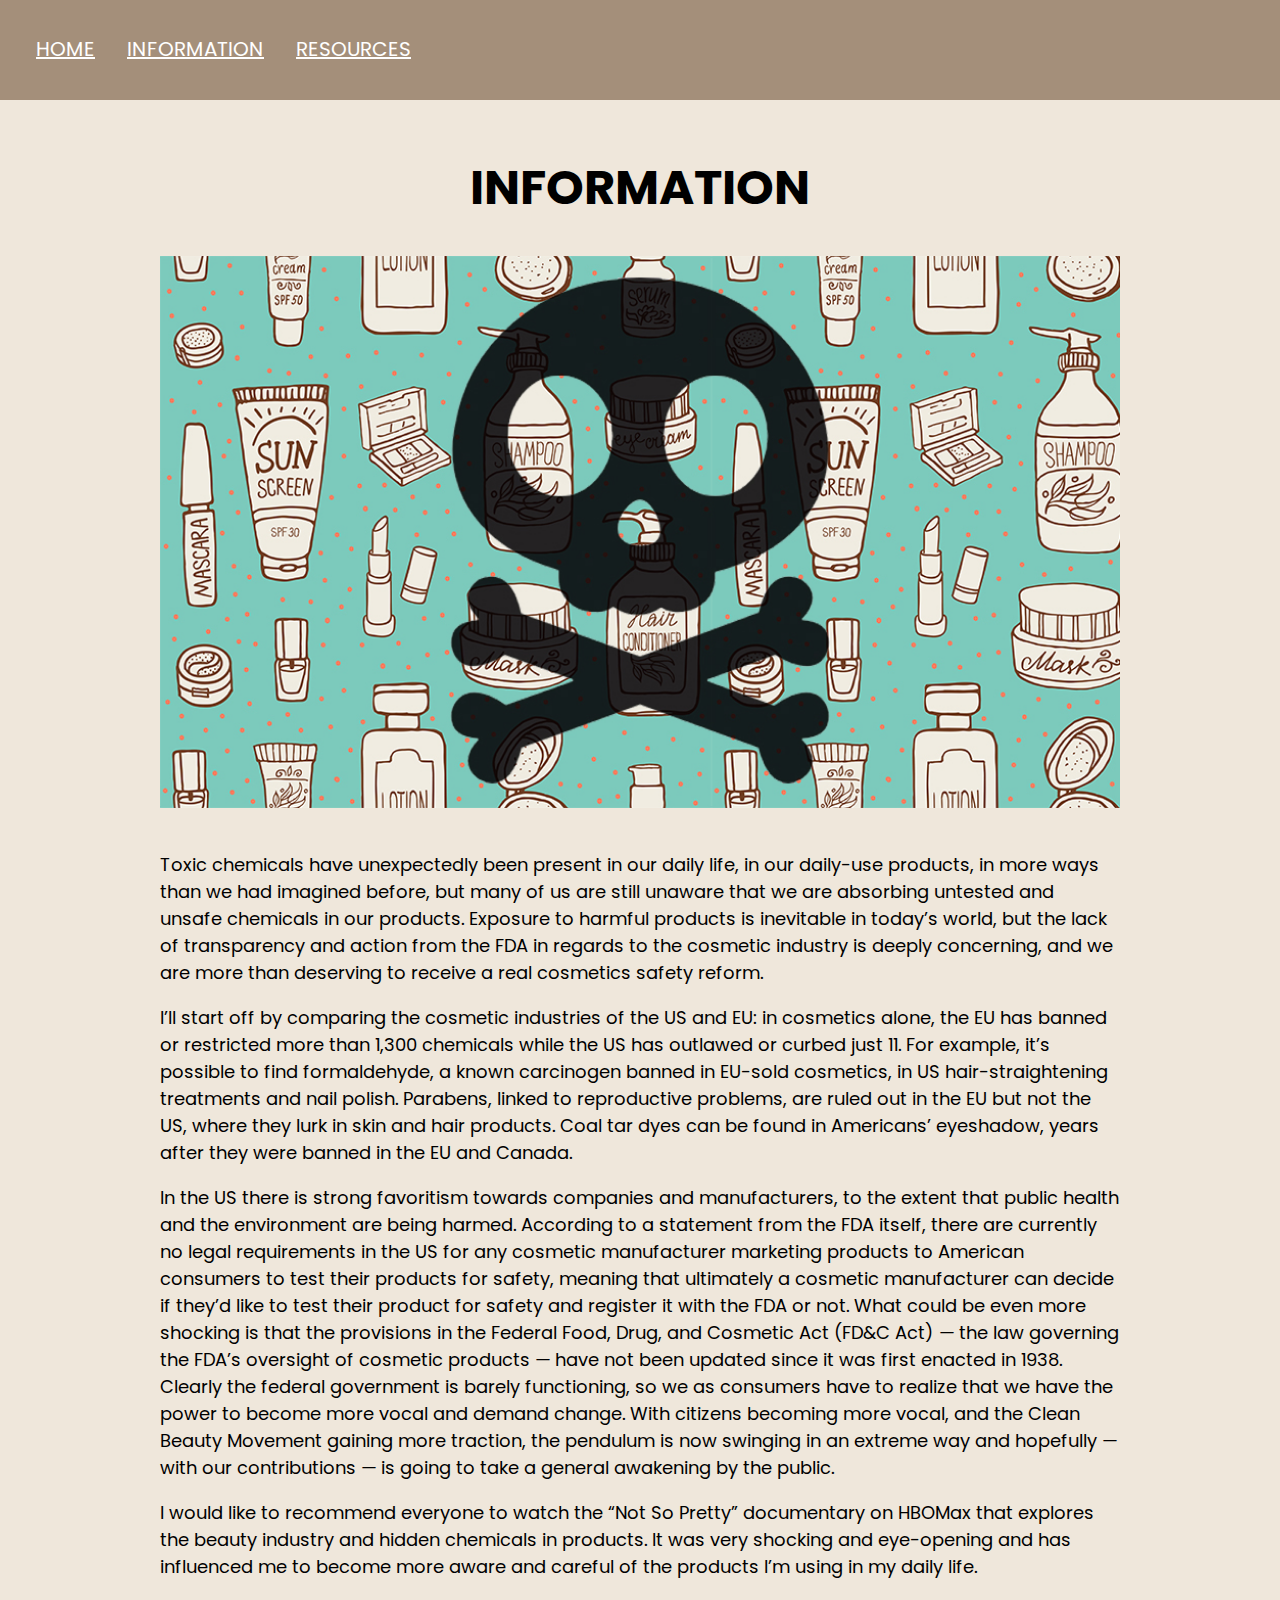
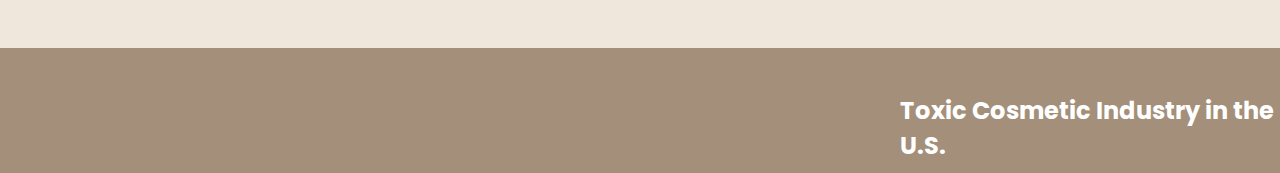
==== information.html @ d7a48b94 "Added project files" ====
<!DOCTYPE html>
<html lang="en" dir="ltr">
  <head>
    <meta charset="utf-8">
    <title>Information</title>
    <link rel="stylesheet" href="style.css">
  </head>
  <body style="margin:0;">
    <div class=body>
    <div class="navigation">
      <a href="index.html">HOME</a>
      <a class="active" href="information.html">INFORMATION</a>
      <a href="resources.html">RESOURCES</a>
    </div>
    <h1 class="pagetitle">INFORMATION</h1>
    <img src="toxic.jpg" class="center">
    <div class="informationbody">
      <p>Toxic chemicals have unexpectedly been present in our daily life, in our daily-use products, in more ways than we had imagined before, but many of us are still unaware that we are absorbing untested and unsafe chemicals in our products. Exposure to harmful products is inevitable in today’s world, but the lack of transparency and action from the FDA in regards to the cosmetic industry is deeply concerning, and we are more than deserving to receive a real cosmetics safety reform.</p>
      <p>I’ll start off by comparing the cosmetic industries of the US and EU: in cosmetics alone, the EU has banned or restricted more than 1,300 chemicals while the US has outlawed or curbed just 11. For example, it’s possible to find formaldehyde, a known carcinogen banned in EU-sold cosmetics, in US hair-straightening treatments and nail polish. Parabens, linked to reproductive problems, are ruled out in the EU but not the US, where they lurk in skin and hair products. Coal tar dyes can be found in Americans’ eyeshadow, years after they were banned in the EU and Canada.</p>
      <p>In the US there is strong favoritism towards companies and manufacturers, to the extent that public health and the environment are being harmed. According to a statement from the FDA itself, there are currently no legal requirements in the US for any cosmetic manufacturer marketing products to American consumers to test their products for safety, meaning that ultimately a cosmetic manufacturer can decide if they’d like to test their product for safety and register it with the FDA or not. What could be even more shocking is that the provisions in the Federal Food, Drug, and Cosmetic Act (FD&C Act) — the law governing the FDA’s oversight of cosmetic products — have not been updated since it was first enacted in 1938. Clearly the federal government is barely functioning, so we as consumers have to realize that we have the power to become more vocal and demand change. With citizens becoming more vocal, and the Clean Beauty Movement gaining more traction, the pendulum is now swinging in an extreme way and hopefully — with our contributions — is going to take a general awakening by the public.</p>
      <p>I would like to recommend everyone to watch the “Not So Pretty” documentary on HBOMax that explores the beauty industry and hidden chemicals in products. It was very shocking and eye-opening and has influenced me to become more aware and careful of the products I’m using in my daily life.</p>
    </div>
    <div class="footer">
      <h2 style=padding-left:900px>Toxic Cosmetic Industry in the U.S.</h2>
    </div>
  </body>
</html>
---- style.css ----
@import url('https://fonts.googleapis.com/css2?family=Poppins:ital,wght@0,400;0,500;0,600;0,700;1,400;1,500;1,600;1,700&display=swap');

.body {
  font-family: 'Poppins', sans-serif;
  background-color: #efe7db;
}

.navigation {
  background-color: #a48f7a;
  overflow: hidden;
  position: fixed;
  width: 100%;
  height: 60px;
  left: 0px;
  top: 0px;
  padding: 20px;
}

.navigation a {
  float: left;
  color: #ffffff;
  text-align: center;
  padding: 14px 16px;
  font-size: 20px;
}

.navigation a:active {
  color: black;
  font-weight: bolder;
}

.navigation a:hover {
  background-color: #90EE90;
  color: black;
  font-weight: bolder;
}

.homepage {
  background-image: url(homepage.jpg);
  background-size: cover;
  background-position: center;
  padding-top: 250px;
  padding-bottom: 250px;
  padding-left: 100px;
  padding-right: 550px;
}

.twocolumncontainer {
  box-sizing: border-box;
  margin: 0px;
  padding: 0px;
  width: 100%;
}

.onecolumn {
  box-sizing: border-box;
  display: inline-block;
  vertical-align: top;
  margin: 0px;
  padding-left: 100px;
  padding-right: 100px;
  padding-bottom: 50px;
  width: 49%
}

.footer {
  background-color: #a48f7a;
  width: 100%;
  height: 100px;
  padding-top: 25px;
  color: white;
}
.title {
  font-size: 48px;
  font-weight: bold;
}

.blurb {
  font-size: 20px;
  font-weight: normal;
}

.pagetitle {
  text-align: center;
  font-size: 48px;
  padding-top: 120px;
}

.center {
  display: block;
  margin-left: auto;
  margin-right: auto;
  width: 75%;
  text-align: center;
}

.informationbody {
  font-size: 18px;
  font-weight: normal;
  padding-top: 25px;
  padding-bottom: 50px;
  margin-left: auto;
  margin-right: auto;
  width: 75%;
}

.column1 {
  float: left;
  width: 45%;
  padding: 20px;
}

.column2 {
  float:left;
  width: 32%;
  padding: 0px;
}

.column3 {
  float:left;
  width: 32%;
  padding: 0px;
}

.row::after {
  content: "";
  clear: both;
  display: table;
}
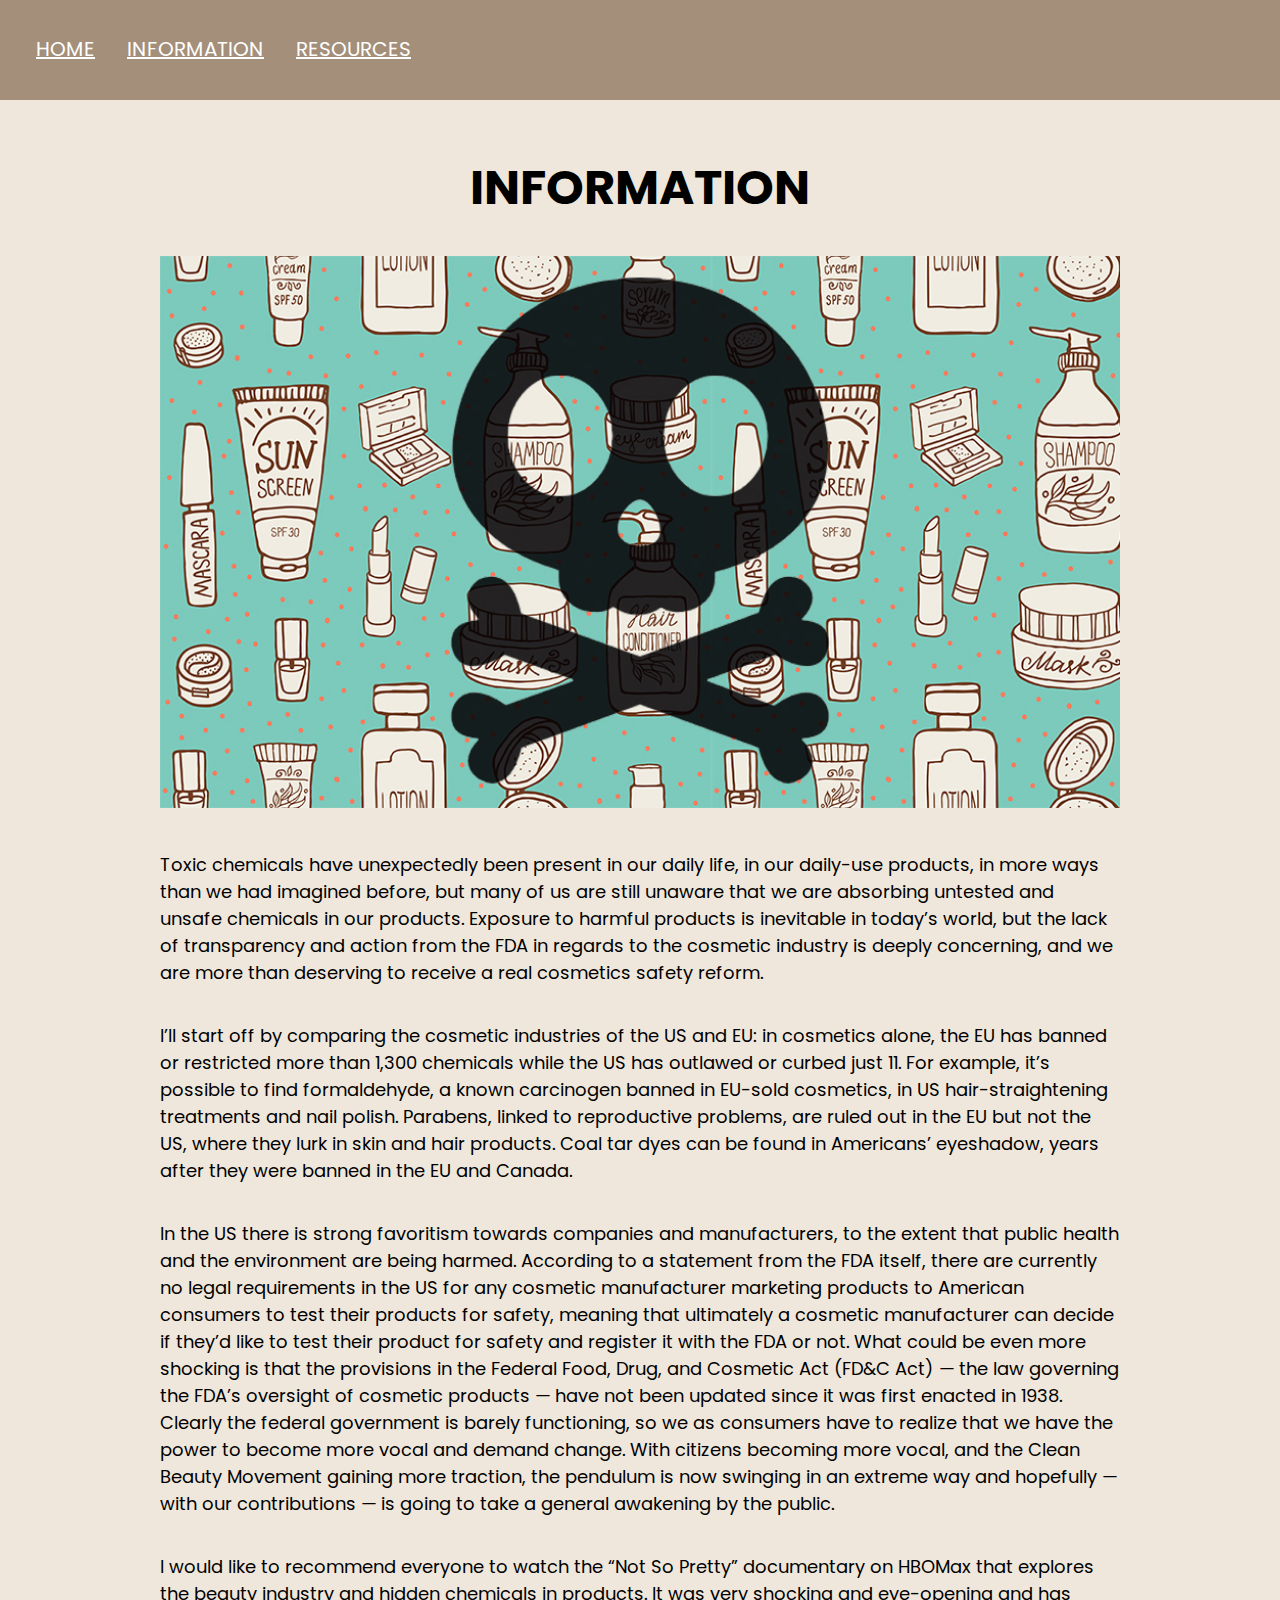
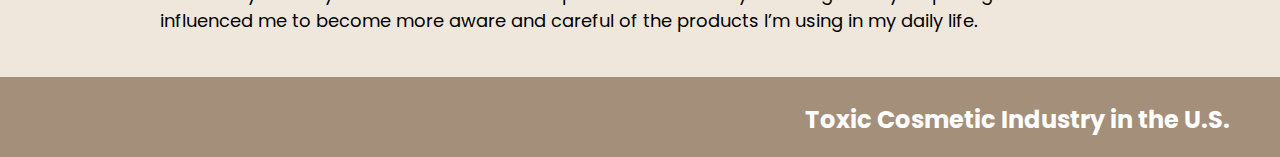
==== commit c5547a3d: "flexbox revision" ====
--- a/information.html
+++ b/information.html
@@ -13,15 +13,18 @@
       <a href="resources.html">RESOURCES</a>
     </div>
     <h1 class="pagetitle">INFORMATION</h1>
-    <img src="toxic.jpg" class="center">
-    <div class="informationbody">
-      <p>Toxic chemicals have unexpectedly been present in our daily life, in our daily-use products, in more ways than we had imagined before, but many of us are still unaware that we are absorbing untested and unsafe chemicals in our products. Exposure to harmful products is inevitable in today’s world, but the lack of transparency and action from the FDA in regards to the cosmetic industry is deeply concerning, and we are more than deserving to receive a real cosmetics safety reform.</p>
-      <p>I’ll start off by comparing the cosmetic industries of the US and EU: in cosmetics alone, the EU has banned or restricted more than 1,300 chemicals while the US has outlawed or curbed just 11. For example, it’s possible to find formaldehyde, a known carcinogen banned in EU-sold cosmetics, in US hair-straightening treatments and nail polish. Parabens, linked to reproductive problems, are ruled out in the EU but not the US, where they lurk in skin and hair products. Coal tar dyes can be found in Americans’ eyeshadow, years after they were banned in the EU and Canada.</p>
-      <p>In the US there is strong favoritism towards companies and manufacturers, to the extent that public health and the environment are being harmed. According to a statement from the FDA itself, there are currently no legal requirements in the US for any cosmetic manufacturer marketing products to American consumers to test their products for safety, meaning that ultimately a cosmetic manufacturer can decide if they’d like to test their product for safety and register it with the FDA or not. What could be even more shocking is that the provisions in the Federal Food, Drug, and Cosmetic Act (FD&C Act) — the law governing the FDA’s oversight of cosmetic products — have not been updated since it was first enacted in 1938. Clearly the federal government is barely functioning, so we as consumers have to realize that we have the power to become more vocal and demand change. With citizens becoming more vocal, and the Clean Beauty Movement gaining more traction, the pendulum is now swinging in an extreme way and hopefully — with our contributions — is going to take a general awakening by the public.</p>
-      <p>I would like to recommend everyone to watch the “Not So Pretty” documentary on HBOMax that explores the beauty industry and hidden chemicals in products. It was very shocking and eye-opening and has influenced me to become more aware and careful of the products I’m using in my daily life.</p>
+    <div class="center">
+    <img src="toxic.jpg" style="object-fit: cover">
+      <br>
+      <p class="bodypara">Toxic chemicals have unexpectedly been present in our daily life, in our daily-use products, in more ways than we had imagined before, but many of us are still unaware that we are absorbing untested and unsafe chemicals in our products. Exposure to harmful products is inevitable in today’s world, but the lack of transparency and action from the FDA in regards to the cosmetic industry is deeply concerning, and we are more than deserving to receive a real cosmetics safety reform.</p>
+      <p class="bodypara">I’ll start off by comparing the cosmetic industries of the US and EU: in cosmetics alone, the EU has banned or restricted more than 1,300 chemicals while the US has outlawed or curbed just 11. For example, it’s possible to find formaldehyde, a known carcinogen banned in EU-sold cosmetics, in US hair-straightening treatments and nail polish. Parabens, linked to reproductive problems, are ruled out in the EU but not the US, where they lurk in skin and hair products. Coal tar dyes can be found in Americans’ eyeshadow, years after they were banned in the EU and Canada.</p>
+      <p class="bodypara">In the US there is strong favoritism towards companies and manufacturers, to the extent that public health and the environment are being harmed. According to a statement from the FDA itself, there are currently no legal requirements in the US for any cosmetic manufacturer marketing products to American consumers to test their products for safety, meaning that ultimately a cosmetic manufacturer can decide if they’d like to test their product for safety and register it with the FDA or not. What could be even more shocking is that the provisions in the Federal Food, Drug, and Cosmetic Act (FD&C Act) — the law governing the FDA’s oversight of cosmetic products — have not been updated since it was first enacted in 1938. Clearly the federal government is barely functioning, so we as consumers have to realize that we have the power to become more vocal and demand change. With citizens becoming more vocal, and the Clean Beauty Movement gaining more traction, the pendulum is now swinging in an extreme way and hopefully — with our contributions — is going to take a general awakening by the public.</p>
+      <p class="bodypara">I would like to recommend everyone to watch the “Not So Pretty” documentary on HBOMax that explores the beauty industry and hidden chemicals in products. It was very shocking and eye-opening and has influenced me to become more aware and careful of the products I’m using in my daily life.</p>
+      <br>
     </div>
     <div class="footer">
-      <h2 style=padding-left:900px>Toxic Cosmetic Industry in the U.S.</h2>
+      <h2>Toxic Cosmetic Industry in the U.S.</h2>
     </div>
+  </div>
   </body>
 </html>
--- a/style.css
+++ b/style.css
@@ -36,13 +36,17 @@
 }
 
 .homepage {
+  display: flex;
   background-image: url(homepage.jpg);
+  height:850px;
   background-size: cover;
   background-position: center;
-  padding-top: 250px;
-  padding-bottom: 250px;
+  justify-content: flex-start;
   padding-left: 100px;
-  padding-right: 550px;
+  align-items: center;
+  color: black;
+  font-size: 32px;
+  font-weight: bold;
 }
 
 .twocolumncontainer {
@@ -65,19 +69,12 @@
 
 .footer {
   background-color: #a48f7a;
-  width: 100%;
-  height: 100px;
-  padding-top: 25px;
+  height: 80px;
   color: white;
-}
-.title {
-  font-size: 48px;
-  font-weight: bold;
-}
-
-.blurb {
-  font-size: 20px;
-  font-weight: normal;
+  display: flex;
+  align-items: flex-end;
+  justify-content: flex-end;
+  padding-right: 50px;
 }
 
 .pagetitle {
@@ -87,43 +84,29 @@
 }
 
 .center {
-  display: block;
   margin-left: auto;
   margin-right: auto;
   width: 75%;
+  display: flex;
+  justify-content: center;
+  flex-direction: column;
+  flex-wrap: nowrap;
   text-align: center;
 }
 
-.informationbody {
-  font-size: 18px;
-  font-weight: normal;
-  padding-top: 25px;
-  padding-bottom: 50px;
-  margin-left: auto;
-  margin-right: auto;
-  width: 75%;
+.imagecontainer {
+  display: flex;
+  justify-content: space-around;
+  margin-left: 50px;
+  margin-right: 50px;
+  flex-wrap: nowrap;
 }
 
-.column1 {
-  float: left;
-  width: 45%;
-  padding: 20px;
+.imagecontent {
+  width: 50%;
 }
 
-.column2 {
-  float:left;
-  width: 32%;
-  padding: 0px;
+.bodypara {
+  font-size: 18px;
+  text-align: left;
 }
-
-.column3 {
-  float:left;
-  width: 32%;
-  padding: 0px;
-}
-
-.row::after {
-  content: "";
-  clear: both;
-  display: table;
-}
